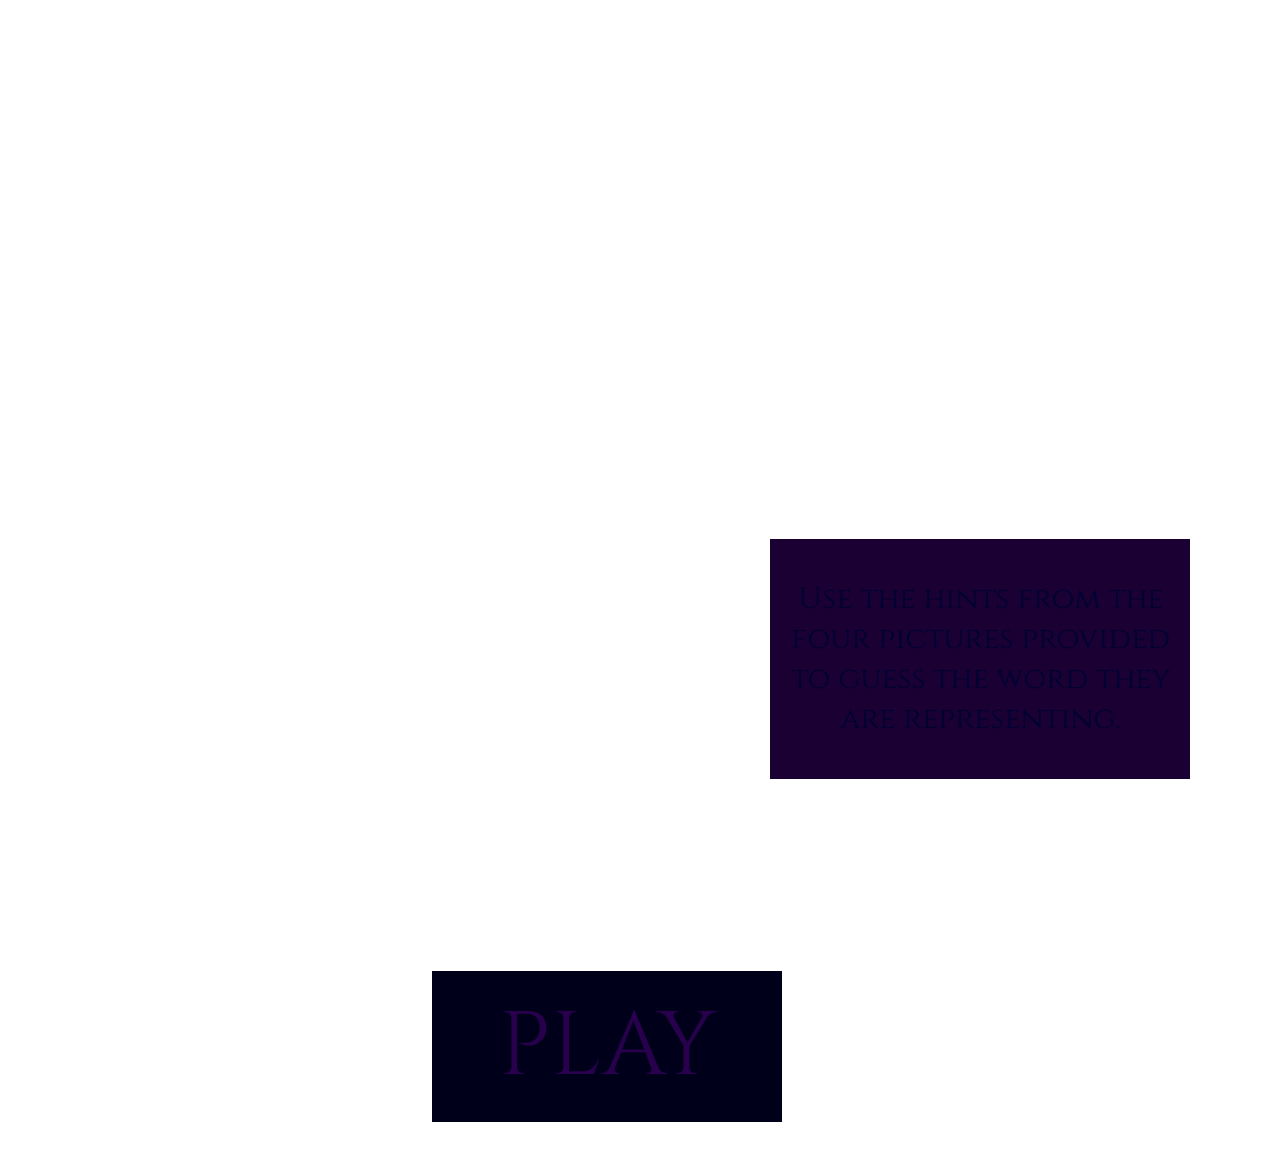
==== whord/index.html @ b151a672 "fghjk" ====
<!DOCTYPE html>
<html >
  <head>
    <meta charset="UTF-8">
    <title>Whord</title>
    
    
    
    
        <link rel="stylesheet" href="css/style.css">

    
    
    
  </head>

  <body>

    <html>
  <head> <link href='https://fonts.googleapis.com/css?family=Cinzel' rel='stylesheet' type='text/css'>
    <title> WHORD </title> </head>
  <body> 
    
    <div id="container">
      <h1> WHORD </h1>
    
      <div id="instructions">
        <p> Use the hints from the four pictures provided to guess the word they are representing. </p>
      </div>
        <div id=nyancat>
         </div>
      <div id="playbutton">
        PLAY
        
      </div>
      
      
     
    
    </div>
  
  </body>



</html>
    
    
    
    
    
  </body>
</html>
---- whord/css/style.css ----
body {
  background: url("http://p1.pichost.me/i/16/1392760.jpg");
  background-size: cover;
  background-repeat: no-repeat;
  
}

#container {
  color: white;
  font-family: 'Cinzel', serif;
  font-size: 100px;
  margin-top: 40px;
  margin-left: 70px;

  
}

#instructions {
  font-size: 30px;
  background: #1a0033;
  width: 400px;
  text-align: center;
  display: inline-block;
  float: right;
  margin-bottom: 100px;
  margin-right: 80px;
  padding: 10px;
  border: solid 2px white;
  animation-name:instructiona;
  animation-duration: 10s;
  animation-iteration-count: infinite;
  color: #000033;
 
}

@keyframes instructiona {
    0% {background-color: #ff80ff;}
    10% {background-color: #ffbf80;}
    20% {background-color: #ffff99;}
30% {background-color:  #99ff66;}
  40% {background-color: #b3ffff;}
  50% {background-color: #dd99ff;}
    60% {background-color: #b3ffff;}
  70% {background-color: #99ff66;}
  80% {background-color: #ffff99;}
  90% {background-color: #ffbf80;}
    100% {background-color: #ff80ff;}
}

#playbutton {
  background: #00001a;
  font-size: 90px;
  border: solid 4px white;
  width: 320px;
  text-align: center;
  margin-left: 350px;
  margin-bottom: 30px;
  padding: 15px;
  cursor: pointer;
  animation-name: playbutton;
  animation-duration: 4s;
  animation-iteration-count: infinite;
  color: #28004d;
 }

  @keyframes playbutton {
    0% {background-color: #ff80ff;}
    10% {background-color: #ffbf80;}
    20% {background-color: #ffff99;}
30% {background-color:  #99ff66;}
  40% {background-color: #b3ffff;}
  50% {background-color: #dd99ff;}
    60% {background-color: #b3ffff;}
  70% {background-color: #99ff66;}
  80% {background-color: #ffff99;}
  90% {background-color: #ffbf80;}
    100% {background-color: #ff80ff;}

}

  #playbutton:hover {
  animation-duration: 0s;
  background: navy;
    color: white;
}

#nyancat {
  background-image: url("http://cdn.nyanit.com/nyan2.gif");
  background-repeat: no-repeat;
  background-size: cover;
  width:600px;
  height: 230px;
  margin-top: 50px;
  margin-bottom:200px;
 
}
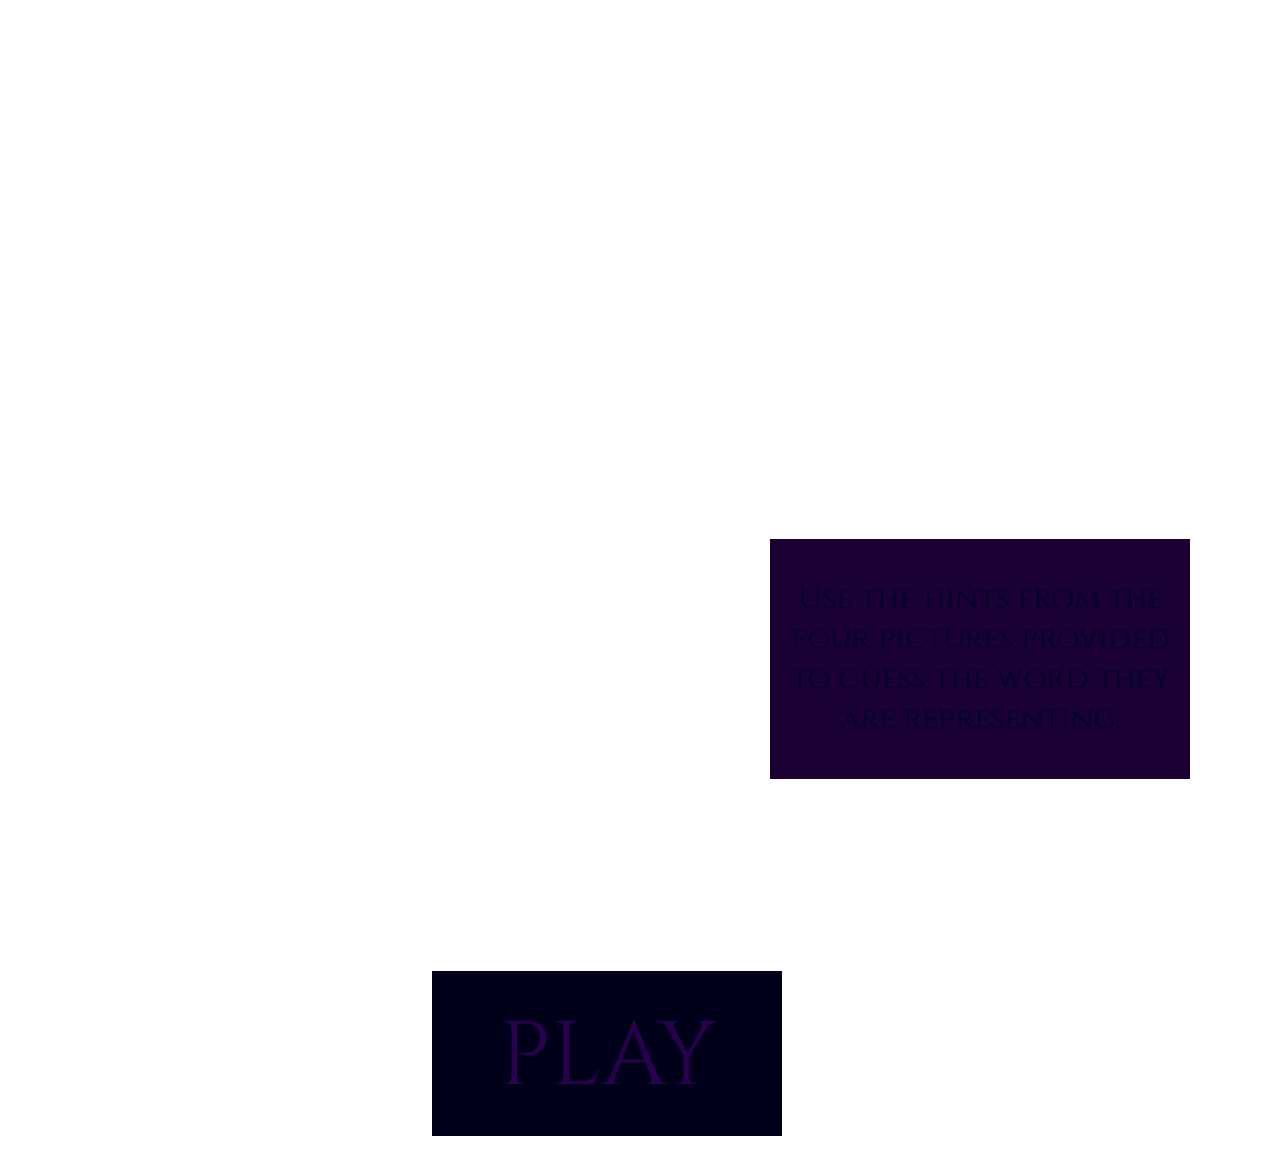
==== commit bdc1ff5d: "fbghj" ====
--- a/whord/index.html
+++ b/whord/index.html
@@ -2,24 +2,13 @@
 <html >
   <head>
     <meta charset="UTF-8">
-    <title>Whord</title>
+    <title>Whord</title>  
     
-    
-    
-    
-        <link rel="stylesheet" href="css/style.css">
+    <link rel="stylesheet" href="css/style.css">
+<link href='https://fonts.googleapis.com/css?family=Cinzel' rel='stylesheet' type='text/css'>
 
-    
-    
-    
   </head>
-
-  <body>
-
-    <html>
-  <head> <link href='https://fonts.googleapis.com/css?family=Cinzel' rel='stylesheet' type='text/css'>
-    <title> WHORD </title> </head>
-  <body> 
+  <body id="splashBody"> 
     
     <div id="container">
       <h1> WHORD </h1>
@@ -30,24 +19,13 @@
         <div id=nyancat>
          </div>
       <div id="playbutton">
-        PLAY
-        
+        <a href="game.html" class="playBtn">PLAY</a>
       </div>
       
       
      
     
-    </div>
-  
-  </body>
-
-
-
-</html>
-    
-    
-    
-    
+    </div>    
     
   </body>
 </html>
--- a/whord/css/style.css
+++ b/whord/css/style.css
@@ -1,8 +1,12 @@
-body {
+#splashBody {
   background: url("http://p1.pichost.me/i/16/1392760.jpg");
   background-size: cover;
   background-repeat: no-repeat;
-  
+  background-position: 100% 50%;
+}
+
+#gameBody {
+background: black;
 }
 
 #container {
@@ -49,7 +53,6 @@
 
 #playbutton {
   background: #00001a;
-  font-size: 90px;
   border: solid 4px white;
   width: 320px;
   text-align: center;
@@ -60,7 +63,13 @@
   animation-name: playbutton;
   animation-duration: 4s;
   animation-iteration-count: infinite;
-  color: #28004d;
+
+ }
+
+ .playBtn {
+ 	text-decoration: none;
+	color: #28004d;
+	font-size: 90px;
  }
 
   @keyframes playbutton {
@@ -93,4 +102,342 @@
   margin-top: 50px;
   margin-bottom:200px;
  
-}+}
+
+.tickcount {
+ background-image: url("http://www.iconsdb.com/icons/preview/guacamole-green/checkmark-xxl.png");
+ background-size: cover;
+ height:120px;
+ width:120px;
+ margin:30px auto 10px;
+ display: none;
+}
+
+.question {
+	background-image: url("http://images.8tracks.com/cover/i/008/791/583/pattern_rainbow_pastel-716.png?rect=940,0,6781,6781&q=98&fm=jpg&fit=max&w=1024&h=1024");
+	margin: 20px auto;
+	width: 300px;
+	height: 400px;
+	padding: 10px;
+	display:inline-block;
+}
+
+.pictures {
+	background: white;
+	display: inline-block;
+	width: 100px;
+	height: 100px;
+	margin: 23px;
+}
+
+.centerStuff {
+	margin: 10px auto;
+	text-align: center;
+}
+
+
+#q1p1 {
+background-image: url("https://i0.wp.com/www.handresearch.com/news/pictures/barack-obama-left-hand.jpg");
+background-size: cover;
+}
+
+#q1p2 {
+background-image: url("http://www.samsung.com/ph/smarttv/common/guide_book_3p_si/img/hand1.png");
+background-size: cover;
+}
+
+#q1p3 {
+	background-image: url("http://www.joycomplex.com/wp-content/uploads/2014/04/voicememos_icon.png");
+background-size: cover;
+}
+
+#q1p4{
+	background-image: url("http://i.huffpost.com/gen/1506255/thumbs/o-CL3-900.jpg?6");
+	background-size: cover;
+}
+
+
+
+#q2p1{
+	background-image: url("http://cdn-static.denofgeek.com/sites/denofgeek/files/styles/article_main_wide_image/public/2015/10/main.jpg?itok=Nl4CIc_f");
+	background-size: cover;
+
+
+}
+
+#q2p2{
+	background-image: url("http://ecx.images-amazon.com/images/I/71PCjrNJAtL._SL1500_.jpg");
+	background-size: cover;
+	}
+
+#q2p3{
+	background-image: url("http://static.giantbomb.com/uploads/scale_small/0/9146/907196-cricket_bat.jpg");
+	background-size: cover;
+	}
+
+#q2p4{
+	background-image: url("http://i.telegraph.co.uk/multimedia/archive/01606/bat_1606313c.jpg");
+	background-size: cover;
+	background-position: 50% 50%;
+	}
+
+#q3p1{
+	background-image: url("http://inspiyr.com/wp-content/uploads/2013/04/burst-training.jpg");
+	background-size: cover;
+	}
+
+#q3p2{
+	background-image: url("https://media.licdn.com/mpr/mpr/p/2/005/088/264/0913028.jpg");
+	background-size: cover;
+	}
+
+#q3p3{
+	background-image: url("http://cdn.londonandpartners.com/visit/london-organisations/transport-system/59590-640x360-overground-train_640.jpg");
+	background-size: cover;
+	background-position: 50% 50%;
+	}
+
+#q3p4{
+	background-image: url("http://i.telegraph.co.uk/multimedia/archive/01981/west-somerset_1981531b.jpg");
+	background-size: cover;
+	background-position: 50% 50%;
+
+	}
+
+
+#q4p1{
+	background-image: url("http://archive.northvalleynews.org/wp-content/uploads/2011/02/Someone-Is-Watching-560x374.jpg");
+	background-size: cover;
+	background-position: 70% 30%;
+	}
+
+#q4p2{
+	background-image: url("http://thestonechurchng.org/wp-content/uploads/2014/04/Feellikesomeoneiswatching_crop380w.jpg");
+	background-size: cover;
+	}
+
+#q4p3{
+	background-image: url("http://www.danpontefract.com/wp-content/uploads/2013/05/watch.jpg");
+	background-size: cover;
+	}
+
+#q4p4{
+	background-image: url("http://www.vancitybuzz.com/wp-content/uploads/2015/01/cinema-watching-movie.jpg");
+	background-size: cover;
+	background-position: 60% 50%;
+	}
+
+#q5p1{
+	background-image:url("http://30dayfitnesschallenges.com/wp-content/uploads/2014/09/fitness-exercise-how-to-do-plank.jpg");
+	background-size: cover;
+	background-position: 60% 50%;
+}
+
+#q5p2{
+	background-image:url("http://vignette2.wikia.nocookie.net/edwikia/images/e/ee/Plank.jpg/revision/latest?cb=20101125042626");
+	background-size: cover;
+	background-position: 60% 50%;
+}
+
+#q5p3{
+	background-image:url("http://wapphouse.xyz/wp-content/uploads/2016/02/single-wood-plank.jpg");
+	background-size: cover;
+	background-position: 60% 50%;
+}
+
+#q5p4{
+	background-image:url("http://www.womenshealthmag.com/sites/womenshealthmag.com/files/images/0906-plank.jpg");
+	background-size: cover;
+	background-position: 60% 50%;
+}
+
+#q5p4{
+	background-image:url("http://www.womenshealthmag.com/sites/womenshealthmag.com/files/images/0906-plank.jpg");
+	background-size: cover;
+	background-position: 60% 50%;
+}
+
+#q6p1{
+	background-image:url("https://www.oneclickroot.com/wp-content/uploads/2014/04/unnamed.png");
+	background-size: cover;
+	background-position: 60% 50%;
+}
+
+#q6p2{
+	background-image:url("http://gadgets.boingboing.net/gimages/5.5wordsearch.jpg");
+	background-size: cover;
+	background-position: 60% 50%;
+}
+
+#q6p3{
+	background-image:url("http://www.math.cornell.edu/~mec/Winter2009/Lipa/Puzzles/pics/rubiks-cube.jpg");
+	background-size: cover;
+	background-position: 60% 50%;
+}
+
+#q6p4{
+	background-image:url("http://www.uefap.com/images/maze.gif");
+	background-size: cover;
+	background-position: 60% 50%;
+}
+
+#q7p1{
+	background-image:url("http://pngimg.com/upload/snowflakes_PNG7585.png");
+	background-size: cover;
+	background-position: 60% 50%;
+}
+
+#q7p2{
+	background-image:url("http://images.mentalfloss.com/sites/default/files/styles/article_640x430/public/120520631-565x418_2.jpg");
+	background-size: cover;
+	background-position: 40% 60%;
+}
+
+#q7p3{
+	background-image:url("http://pngimg.com/upload/snowflakes_PNG7545.png");
+	background-size: cover;
+	background-position: 60% 50%;
+}
+
+#q7p4{
+	background-image:url("http://img.21food.com/20110609/product/1306933061160.jpg");
+	background-size: cover;
+	background-position: 40% 60%;
+}
+
+#q8p1{
+	background-image:url("http://sites.psu.edu/mem5969/wp-content/uploads/sites/6190/2013/10/Polar-Bear-Ice.jpg");
+	background-size: cover;
+	background-position: 60% 50%;
+}
+
+#q8p2{
+	background-image:url("http://previews.123rf.com/images/lenm/lenm1307/lenm130700317/20779967-Illustration-of-Crying-Earth-Due-to-Pollution-Stock-Illustration-cartoon.jpg");
+	background-size: cover;
+	background-position: 40% 60%;
+}
+
+#q8p3{
+	background-image:url("http://cdn.coastalcare.org/wp-content/uploads/2009/11/plastic-pollution-seal-trapped.jpg");
+	background-size: cover;
+	background-position: 60% 50%;
+}
+
+#q8p4{
+	background-image:url("http://altoday.com/wp-content/uploads/2015/06/pollution.jpg");
+	background-size: cover;
+	background-position: 40% 60%;
+}
+
+#q9p1{
+	background-image:url("http://www.browncowonline.co.uk/images/mainpic1.jpg");
+	background-size: cover;
+	background-position: 30% 70%;
+}
+
+#q9p2{
+	background-image:url("http://gelilaleather.com/sites/default/files/70101895.jpg");
+	background-size: cover;
+	background-position: 40% 60%;
+}
+
+#q9p3{
+	background-image:url("http://www.polyvore.com/cgi/img-thing?.out=jpg&size=l&tid=156451894");
+	background-size: cover;
+	background-position: 50% 20% 50%;
+}
+
+#q9p4{
+	background-image: url("http://www.stevesimmortals.com/wp-content/uploads/Leather-kinds-and-types.jpg");
+	background-size: cover;
+}
+
+
+#q10p1{
+	background-image:url("http://cdn1.momsxyz.com/2015/05/fever3.jpg");
+	background-size: cover;
+	background-position: 60% 50%;
+}
+
+#q10p2{
+	background-image:url("http://www.gdsinstruments.com/__assets__/WebPages/00226/temperature-controlled.jpg");
+	background-size: cover;
+	background-position: 60% 50%;
+}
+
+#q10p3{
+	background-image:url("https://lh4.ggpht.com/T9gqRXQNYUejSyRinodxBlImSojtnU58c7ITugou2gIVuIl-65CA5Za6DCthFCDr214=w300");
+	background-size: cover;
+	background-position: 60% 50%;
+}
+
+#q10p4{
+	background-image:url("http://www.noaanews.noaa.gov/stories2007/images/sst-ghrsst-01-22-2007b.jpg");
+	background-size: cover;
+	background-position: 60% 50%;
+}
+
+
+
+#q1 {
+	display: none;
+}
+
+#q2 {
+display:none;
+}
+
+#q3{
+	display:none;
+}
+
+#q4{
+	display:none;
+	}
+
+#q5{
+	display:none;
+}
+
+#q6{
+	display:none;
+}
+
+#q7{
+	display:none;
+}
+
+#q8{
+	display: none;
+}
+
+#q9{
+	display: none;
+	
+}
+
+#q10{
+	display:none;
+}
+
+
+
+	.nextBtn {
+		width: 70px;
+		height: 50px;
+		margin-top: 20px;
+		margin-bottom: 15px;
+		font-family: Cinzel;
+		font-size: 20px;
+
+	}
+
+
+    #textfield{
+    	margin: 0 auto;
+    	font-family: Cinzel;
+    	display: inline-block;
+    	float: center;
+    }
+
+
